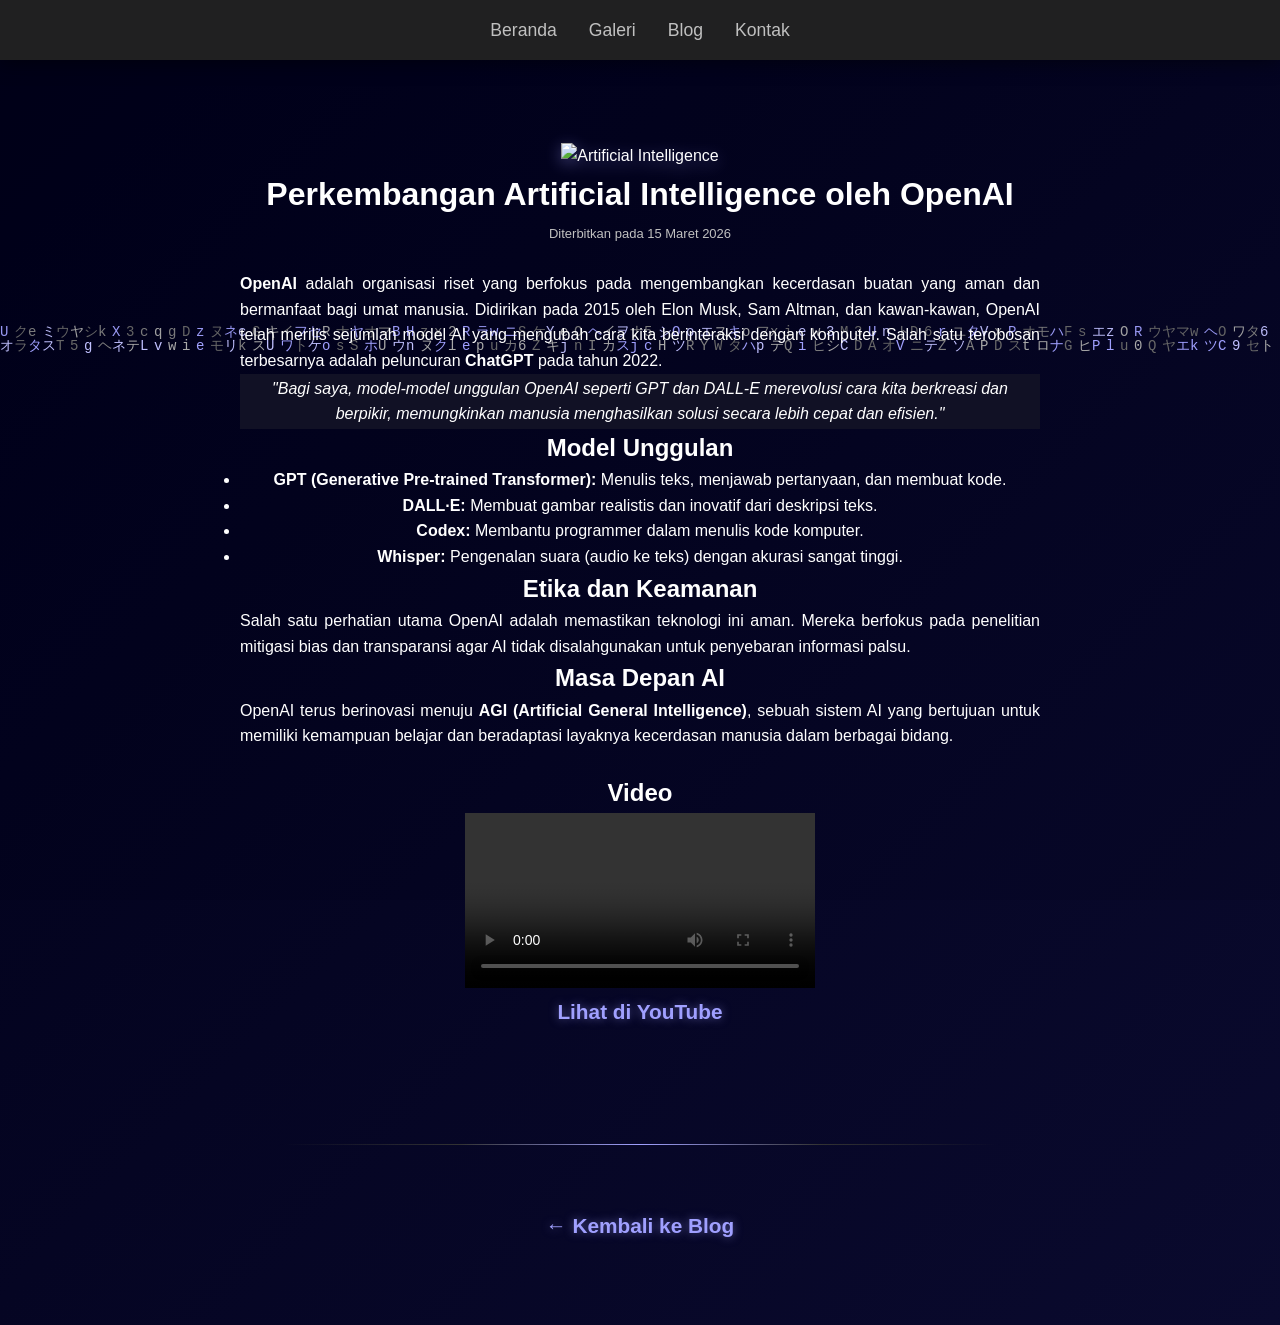
==== artikel-ai.html @ ad4c0a12 "first commit" ====
<!DOCTYPE html>
<html lang="id">
<head>
    <meta charset="UTF-8">
    <meta name="viewport" content="width=device-width, initial-scale=1.0">
    <title>Perkembangan Artificial Intelligence oleh OpenAI</title>
    <link rel="stylesheet" href="../styles.css">
</head>
<body bgcolor="#000018" text="white" link="silver" vlink="gray" alink="silver">
    <canvas id="matrix-canvas"></canvas>
    <nav>
        <div class="nav-container">
            <ul class="nav-links">
                <li><a href="../index.html">Beranda</a></li>
                <li><a href="../gallery.html">Galeri</a></li>
                <li><a href="../blog.html">Blog</a></li>
                <li><a href="../contact.html">Kontak</a></li>
            </ul>
            <div class="hamburger">
                <span></span>
                <span></span>
                <span></span>
            </div>
        </div>
    </nav>

    <br><br>

    <main>
        <table border="0" width="800" align="center" cellpadding="0" cellspacing="0">
            <tr>
                <td>
                    <center>
                        <img src="./Photo&vid/OIP.jpg" width="100%" alt="Artificial Intelligence">
                        <h1><font face="Arial">Perkembangan Artificial Intelligence oleh OpenAI</font></h1>
                        <font face="Arial" size="2" color="silver">Diterbitkan pada 15 Maret 2026</font>
                    </center>

                    <br>

                    <p align="justify">
                        <font face="Arial">
                            <b>OpenAI</b> adalah organisasi riset yang berfokus pada mengembangkan kecerdasan buatan yang aman dan bermanfaat bagi umat manusia. 
                            Didirikan pada 2015 oleh Elon Musk, Sam Altman, dan kawan-kawan, OpenAI telah merilis sejumlah model AI yang mengubah cara kita berinteraksi dengan komputer. 
                            Salah satu terobosan terbesarnya adalah peluncuran <b>ChatGPT</b> pada tahun 2022.
                        </font>
                    </p>

                    <table border="0" width="100%" bgcolor="#111125" cellpadding="15">
                        <tr>
                            <td>
                                <font face="Arial" size="3">
                                    <i>"Bagi saya, model-model unggulan OpenAI seperti GPT dan DALL-E merevolusi cara kita berkreasi dan berpikir, memungkinkan manusia menghasilkan solusi secara lebih cepat dan efisien."</i>
                                </font>
                            </td>
                        </tr>
                    </table>

                    <h2><font face="Arial">Model Unggulan</font></h2>
                    <font face="Arial">
                        <ul>
                            <li><b>GPT (Generative Pre-trained Transformer):</b> Menulis teks, menjawab pertanyaan, dan membuat kode.</li>
                            <li><b>DALL·E:</b> Membuat gambar realistis dan inovatif dari deskripsi teks.</li>
                            <li><b>Codex:</b> Membantu programmer dalam menulis kode komputer.</li>
                            <li><b>Whisper:</b> Pengenalan suara (audio ke teks) dengan akurasi sangat tinggi.</li>
                        </ul>
                    </font>

                    <h2><font face="Arial">Etika dan Keamanan</font></h2>
                    <p align="justify">
                        <font face="Arial">
                            Salah satu perhatian utama OpenAI adalah memastikan teknologi ini aman. Mereka berfokus pada penelitian mitigasi bias dan transparansi agar AI tidak disalahgunakan untuk penyebaran informasi palsu.
                        </font>
                    </p>

                    <h2><font face="Arial">Masa Depan AI</font></h2>
                    <p align="justify">
                        <font face="Arial">
                            OpenAI terus berinovasi menuju <b>AGI (Artificial General Intelligence)</b>, sebuah sistem AI yang bertujuan untuk memiliki kemampuan belajar dan beradaptasi layaknya kecerdasan manusia dalam berbagai bidang.
                        </font>
                    </p>

                    <br>
                    <center>
                        <h2><font face="Arial">Video </font></h2>
                        <video controls width="350">
                            <source src="./Photo&vid/AiCeo.mp4" type="video/mp4">
                            Browser Anda tidak mendukung elemen video.
                        </video>
                        <p><font face="Arial" size="2"><a href="https://youtube.com/shorts/_XzKojisn34">Lihat di YouTube</a></font></p>
                    </center>

                    <br><br>
                    <hr color="#333">
                    <center>
                <font face="Arial"><strong><a href="../blog.html">← Kembali ke Blog</a></strong></font>
                    </center>
                </td>
            </tr>
        </table>
    </main>

    <br><br>
    
    <script defer src="../script.js"></script>
</body>
</html>
---- styles.css ----
/* Modern CSS Reset & Styles for Portfolio - Vanilla JS Enhanced */

* {
  margin: 0;
  padding: 0;
  box-sizing: border-box;
}

body {
  font-family: 'Arial', sans-serif;
  background: linear-gradient(135deg, #000018 0%, #0a0a2e 100%);
  color: white;
  line-height: 1.6;
  overflow-x: hidden;
  position: relative;
}

/* Matrix Canvas Background */
#matrix-canvas {
  position: fixed;
  top: 0;
  left: 0;
  width: 100%;
  height: 100%;
  z-index: -1;
  pointer-events: none;
}

nav {
  background: rgba(34, 34, 34, 0.95);
  backdrop-filter: blur(10px);
  position: sticky;
  top: 0;
  z-index: 1000;
  padding: 1rem 0;
  box-shadow: 0 2px 20px rgba(0,0,0,0.5);
}

.nav-container {
  max-width: 1200px;
  margin: 0 auto;
  display: flex;
  justify-content: center;
  align-items: center;
  padding: 0 2rem;
  position: relative;
}

.nav-links {
  display: flex;
  list-style: none;
  gap: 2rem;
}

.hamburger {
  display: none;
  flex-direction: column;
  cursor: pointer;
  gap: 4px;
  position: absolute;
  right: 2rem;
  top: 50%;
  transform: translateY(-50%);
}

.nav-links {
  display: flex;
  list-style: none;
  gap: 2rem;
}

.nav-links a {
  color: silver;
  text-decoration: none;
  font-size: 1.1rem;
  transition: all 0.3s ease;
  position: relative;
}

.nav-links a:hover {
  color: #a0a0ff;
  transform: translateY(-2px);
}

.nav-links a::after {
  content: '';
  position: absolute;
  bottom: -5px;
  left: 0;
  width: 0;
  height: 2px;
  background: #a0a0ff;
  transition: width 0.3s ease;
}

.nav-links a:hover::after {
  width: 100%;
}

.hamburger {
  display: none;
  flex-direction: column;
  cursor: pointer;
  gap: 4px;
}

.hamburger span {
  width: 25px;
  height: 3px;
  background: silver;
  transition: 0.3s;
}

main {
  max-width: 1200px;
  margin: 2rem auto;
  padding: 0 2rem;
  text-align: center;
}

main table {
  margin: 0 auto;
}

main p, main h1, main h2, main ul {
  max-width: 800px;
  margin-left: auto;
  margin-right: auto;
}

.hero-section {
  display: flex;
  gap: 4rem;
  align-items: center;
  min-height: 70vh;
  animation: fadeInUp 1s ease;
}

.profile-img {
  flex: 1;
  max-width: 350px;
  border-radius: 20px;
  box-shadow: 0 20px 40px rgba(0,0,0,0.5);
  transition: transform 0.5s ease;
}

.profile-img:hover {
  transform: scale(1.05) rotate(2deg);
}

.profile-text h1 {
  font-size: clamp(2.5rem, 5vw, 4rem);
  margin-bottom: 0.5rem;
  background: linear-gradient(45deg, #a0a0ff, silver);
  -webkit-background-clip: text;
  -webkit-text-fill-color: transparent;
  animation: glow 2s ease-in-out infinite alternate;
}

.profile-text .subtitle {
  color: silver;
  font-size: 1.3rem;
  margin-bottom: 2rem;
}

.info-grid {
  display: grid;
  grid-template-columns: repeat(auto-fit, minmax(250px, 1fr));
  gap: 1.5rem;
  background: rgba(42, 42, 58, 0.8);
  padding: 2rem;
  border-radius: 15px;
  backdrop-filter: blur(10px);
  box-shadow: 0 10px 30px rgba(0,0,0,0.3);
}

.info-item {
  display: flex;
  gap: 1rem;
  opacity: 0;
  transform: translateY(20px);
  animation: fadeInUp 0.8s ease forwards;
}

.info-item:nth-child(1) { animation-delay: 0.1s; }
.info-item:nth-child(2) { animation-delay: 0.2s; }
.info-item:nth-child(3) { animation-delay: 0.3s; }
.info-item:nth-child(4) { animation-delay: 0.4s; }

.info-label {
  color: #a0a0ff;
  font-weight: bold;
  min-width: 100px;
}

.blog-grid, .gallery-grid {
  display: grid;
  grid-template-columns: repeat(auto-fit, minmax(350px, 1fr));
  gap: 2rem;
  margin-top: 2rem;
}

.blog-card {
  background: rgba(42, 42, 58, 0.8);
  border-radius: 15px;
  overflow: hidden;
  transition: all 0.4s ease;
  cursor: pointer;
  opacity: 0;
  transform: translateY(30px);
}

.blog-card:hover {
  transform: translateY(-10px);
  box-shadow: 0 20px 40px rgba(160, 160, 255, 0.2);
}

.blog-card img {
  width: 100%;
  height: 200px;
  object-fit: cover;
}

.blog-card-content {
  padding: 1.5rem;
}

.blog-card h3 a {
  color: white;
  text-decoration: none;
}

.blog-card h3 a:hover {
  color: #a0a0ff;
}

.blog-meta {
  color: silver;
  font-size: 0.9rem;
  margin-bottom: 0.5rem;
}

.gallery-grid {
  grid-template-columns: repeat(auto-fit, minmax(300px, 1fr));
}

.gallery-item {
  position: relative;
  overflow: hidden;
  border-radius: 15px;
  cursor: pointer;
  transition: transform 0.3s ease;
}

.gallery-item:hover {
  transform: scale(1.02);
}

.gallery-item img, .gallery-item video {
  width: 100%;
  height: 250px;
  object-fit: cover;
  display: block;
}

.gallery-overlay {
  position: absolute;
  top: 0;
  left: 0;
  right: 0;
  bottom: 0;
  background: rgba(0,0,0,0.7);
  opacity: 0;
  display: flex;
  align-items: center;
  justify-content: center;
  transition: opacity 0.3s ease;
}

.gallery-item:hover .gallery-overlay {
  opacity: 1;
}

.gallery-overlay::after {
  content: 'Click to enlarge';
  color: white;
  font-size: 1.2rem;
}

/* Contact styling for table fallback */
main table[cellpadding="20"] {
  background: linear-gradient(135deg, rgba(42,42,58,0.8), rgba(10,10,46,0.8));
  border-radius: 20px;
  box-shadow: 0 20px 50px rgba(0,0,0,0.5);
  backdrop-filter: blur(15px);
  border: 1px solid rgba(160,160,255,0.2);
}

main table[cellpadding="10"] tr td {
  transition: all 0.4s ease;
  padding: 1.5rem !important;
}

main table[cellpadding="10"] tr:hover td {
  transform: scale(1.02);
  background: rgba(160,160,255,0.1);
  border-radius: 15px;
}

main table a {
  color: #a0a0ff;
  text-decoration: none;
  font-weight: bold;
  font-size: 1.3rem;
  transition: all 0.3s ease;
  text-shadow: 0 0 10px rgba(160,160,255,0.5);
}

main table a:hover {
  color: silver;
  text-shadow: 0 0 20px silver;
  transform: scale(1.1);
}

main table img {
  filter: drop-shadow(0 4px 8px rgba(160,160,255,0.4));
  transition: filter 0.3s ease;
}

main table img:hover {
  filter: drop-shadow(0 0 20px #a0a0ff) drop-shadow(0 4px 12px rgba(0,0,0,0.5));
}

/* Modal for Gallery */
.modal {
  display: none;
  position: fixed;
  z-index: 2000;
  left: 0;
  top: 0;
  width: 100%;
  height: 100%;
  background: rgba(0,0,0,0.95);
  animation: fadeIn 0.3s ease;
}

.modal-content {
  position: relative;
  max-width: 95vw;
  max-height: 95vh;
  margin: auto;
  top: 50%;
  left: 50%;
  transform: translate(-50%, -50%);
  border-radius: 10px;
  display: flex;
  align-items: center;
  justify-content: center;
  padding: 20px;
}

.modal video, .modal img {
  width: 100%;
  height: auto;
  max-height: 80vh;
}

.close {
  position: absolute;
  top: 20px;
  right: 30px;
  color: white;
  font-size: 40px;
  font-weight: bold;
  cursor: pointer;
}

/* Animations */
@keyframes fadeInUp {
  to {
    opacity: 1;
    transform: translateY(0);
  }
}

@keyframes glow {
  from { text-shadow: 0 0 10px #a0a0ff; }
  to { text-shadow: 0 0 20px #a0a0ff, 0 0 30px #a0a0ff; }
}

@keyframes spin {
  from { transform: rotate(0deg); }
  to { transform: rotate(360deg); }
}

@keyframes fadeIn {
  from { opacity: 0; }
  to { opacity: 1; }
}

@keyframes blink {
  0%, 50% { border-right-color: #a0a0ff; }
  51%, 100% { border-right-color: transparent; }
}

/* Typewriter cursor effect */
.profile-text h1.typing {
  border-right: 2px solid #a0a0ff;
  animation: blink 0.7s infinite;
  padding-right: 5px;
}

.fade-in {
  opacity: 0;
  transform: translateY(30px);
  transition: all 0.8s ease;
}

.fade-in.visible {
  opacity: 1;
  transform: translateY(0);
}

hr {
  border: none;
  height: 1px;
  background: linear-gradient(90deg, transparent, #333, #a0a0ff, #333, transparent);
  margin: 4rem auto;
  width: 800px;
  max-width: 90%;
}

/* Responsive */
@media (max-width: 768px) {
  .hamburger {
    display: flex;
  }

  .nav-links {
    position: fixed;
    top: 70px;
    left: -100%;
    width: 100%;
    height: calc(100vh - 70px);
    background: rgba(0,0,24,0.98);
    flex-direction: column;
    justify-content: flex-start;
    align-items: center;
    padding-top: 2rem;
    transition: left 0.3s ease;
  }

  .nav-links.active {
    left: 0;
  }

  .hero-section {
    flex-direction: column;
    text-align: center;
    gap: 2rem;
  }

  .blog-grid, .gallery-grid {
    grid-template-columns: 1fr;
  }

  main {
    padding: 0 1rem;
  }
}

/* Theme toggle styles removed */
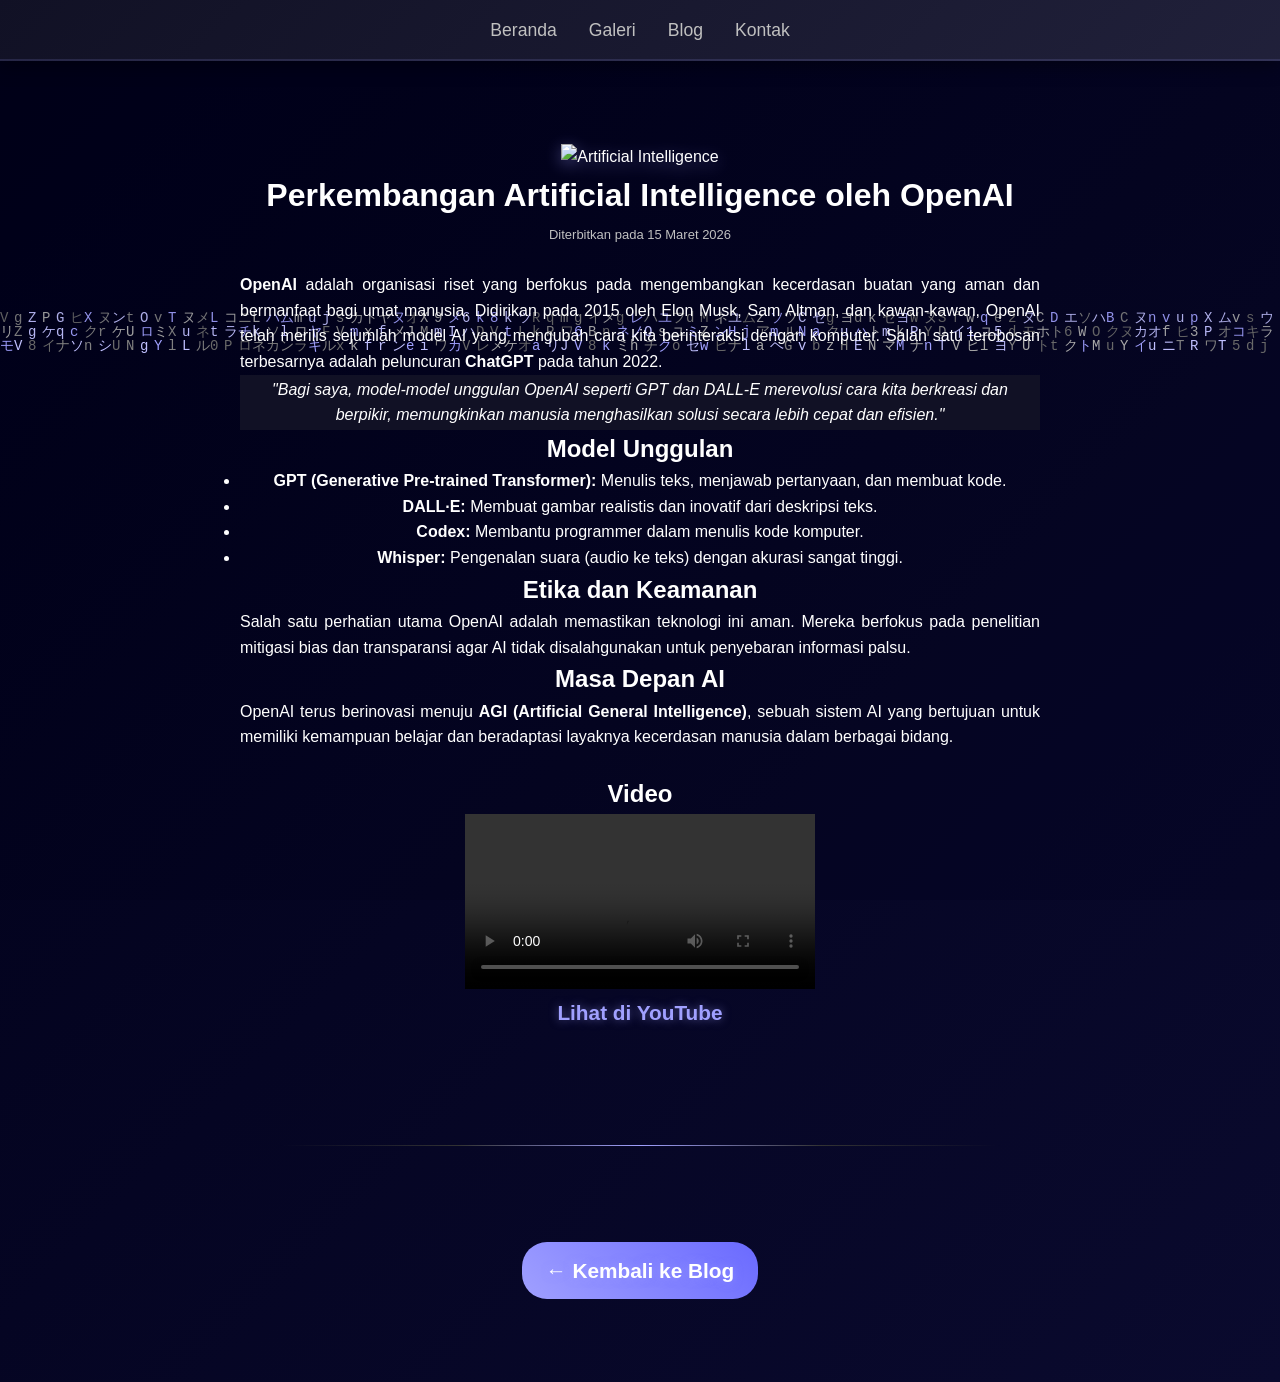
==== commit cc6e7629: "update Besar Besaran" ====
--- a/artikel-ai.html
+++ b/artikel-ai.html
@@ -93,7 +93,7 @@
                     <br><br>
                     <hr color="#333">
                     <center>
-                <font face="Arial"><strong><a href="../blog.html">← Kembali ke Blog</a></strong></font>
+                <a href="../blog.html" class="back-btn">← Kembali ke Blog</a>
                     </center>
                 </td>
             </tr>
--- a/styles.css
+++ b/styles.css
@@ -27,13 +27,14 @@
 }
 
 nav {
-  background: rgba(34, 34, 34, 0.95);
-  backdrop-filter: blur(10px);
+  background: linear-gradient(135deg, rgba(18, 18, 38, 0.95), rgba(34, 34, 60, 0.95));
+  box-shadow: inset 0 -1px 0 rgba(160, 160, 255, 0.15), 0 2px 20px rgba(0,0,0,0.5);
+  backdrop-filter: blur(12px);
+  border-bottom: 1px solid rgba(160, 160, 255, 0.15);
   position: sticky;
   top: 0;
   z-index: 1000;
   padding: 1rem 0;
-  box-shadow: 0 2px 20px rgba(0,0,0,0.5);
 }
 
 .nav-container {
@@ -145,7 +146,7 @@
 }
 
 .profile-img:hover {
-  transform: scale(1.05) rotate(2deg);
+  transform: translateY(-10px) scale(1.02);
 }
 
 .profile-text h1 {
@@ -153,6 +154,7 @@
   margin-bottom: 0.5rem;
   background: linear-gradient(45deg, #a0a0ff, silver);
   -webkit-background-clip: text;
+  background-clip: text;
   -webkit-text-fill-color: transparent;
   animation: glow 2s ease-in-out infinite alternate;
 }
@@ -161,6 +163,14 @@
   color: silver;
   font-size: 1.3rem;
   margin-bottom: 2rem;
+}
+
+.profile-text p {
+  margin-bottom: 2rem;
+  background: rgba(42, 42, 58, 0.8);
+  padding: 1rem;
+  border-radius: 10px;
+  backdrop-filter: blur(10px);
 }
 
 .info-grid {
@@ -193,6 +203,112 @@
   min-width: 100px;
 }
 
+.cta-section {
+  text-align: center;
+  padding: 3rem 2rem;
+  background: rgba(42, 42, 58, 0.5);
+  margin: 2rem auto;
+  max-width: 800px;
+  border-radius: 15px;
+  backdrop-filter: blur(10px);
+}
+
+.cta-section h2 {
+  font-size: 2rem;
+  margin-bottom: 1rem;
+  color: #a0a0ff;
+}
+
+.cta-section p {
+  margin-bottom: 2rem;
+  color: silver;
+}
+
+.cta-buttons {
+  display: flex;
+  gap: 1rem;
+  justify-content: center;
+  flex-wrap: wrap;
+}
+
+.cta-btn {
+  background: linear-gradient(45deg, #a0a0ff, #6a6aff);
+  color: white;
+  padding: 0.75rem 1.5rem;
+  text-decoration: none;
+  border-radius: 25px;
+  transition: all 0.3s ease;
+  font-weight: bold;
+}
+
+.cta-btn:hover {
+  transform: translateY(-3px);
+  box-shadow: 0 10px 20px rgba(160, 160, 255, 0.3);
+}
+
+/* Skills Section */
+.skills-section {
+  text-align: center;
+  padding: 3rem 2rem;
+  background: rgba(42, 42, 58, 0.5);
+  margin: 2rem auto;
+  max-width: 1000px;
+  border-radius: 15px;
+  backdrop-filter: blur(10px);
+}
+
+.skills-section h2 {
+  font-size: 2rem;
+  margin-bottom: 2rem;
+  color: #a0a0ff;
+}
+
+.skills-grid {
+  display: grid;
+  grid-template-columns: repeat(auto-fit, minmax(250px, 1fr));
+  gap: 2rem;
+}
+
+.skill-item {
+  background: rgba(42, 42, 58, 0.8);
+  padding: 2rem;
+  border-radius: 15px;
+  backdrop-filter: blur(10px);
+  box-shadow: 0 10px 30px rgba(0,0,0,0.3);
+  transition: all 0.6s ease;
+  opacity: 0;
+  transform: translateY(20px);
+}
+
+.skill-item:hover {
+  transform: translateY(-5px);
+}
+
+.skill-item h3 {
+  color: #a0a0ff;
+  margin-bottom: 1rem;
+  font-size: 1.3rem;
+}
+
+.skill-item p {
+  color: silver;
+  line-height: 1.6;
+}
+
+.skill-item.visible {
+  opacity: 1;
+  transform: translateY(0);
+}
+
+footer {
+  text-align: center;
+  padding: 2rem;
+  color: silver;
+  font-size: 0.9rem;
+  background: rgba(34, 34, 34, 0.8);
+  margin-top: 2rem;
+}
+
 .blog-grid, .gallery-grid {
   display: grid;
   grid-template-columns: repeat(auto-fit, minmax(350px, 1fr));
@@ -241,7 +357,36 @@
 }
 
 .gallery-grid {
-  grid-template-columns: repeat(auto-fit, minmax(300px, 1fr));
+  grid-template-columns: repeat(auto-fit, minmax(350px, 1fr));
+}
+
+.gallery-grid.single-item {
+  grid-template-columns: 350px;
+  justify-content: center;
+}
+
+.gallery-section {
+  margin-bottom: 3rem;
+}
+
+.gallery-section h2 {
+  font-size: 2rem;
+  color: #a0a0ff;
+  margin-bottom: 1rem;
+  text-align: center;
+}
+
+/* Mobile adjustments for gallery */
+@media (max-width: 768px) {
+  .gallery-grid {
+    grid-template-columns: repeat(auto-fit, minmax(250px, 1fr));
+  }
+  .gallery-grid.single-item {
+    grid-template-columns: 250px;
+  }
+  .gallery-section h2 {
+    font-size: 1.5rem;
+  }
 }
 
 .gallery-item {
@@ -258,9 +403,10 @@
 
 .gallery-item img, .gallery-item video {
   width: 100%;
-  height: 250px;
+  height: 100%;
   object-fit: cover;
   display: block;
+  aspect-ratio: 1;
 }
 
 .gallery-overlay {
@@ -370,11 +516,59 @@
   top: 20px;
   right: 30px;
   color: white;
-  font-size: 40px;
+  font-size: 32px;
   font-weight: bold;
   cursor: pointer;
-}
-
+  background: rgba(0,0,0,0.65);
+  border-radius: 50%;
+  width: 54px;
+  height: 54px;
+  display: flex;
+  align-items: center;
+  justify-content: center;
+  border: none;
+  outline: none;
+  z-index: 10;
+  transition: background 0.3s ease, transform 0.2s ease;
+}
+
+.close:hover,
+.close:focus {
+  background: rgba(0,0,0,0.85);
+  transform: scale(1.05);
+}
+
+.close:focus-visible {
+  outline: 2px solid #a0a0ff;
+  outline-offset: 3px;
+}
+
+/* Mobile adjustments */
+@media (max-width: 768px) {
+  .close {
+    font-size: 30px;
+    width: 40px;
+    height: 40px;
+    top: 10px;
+    right: 15px;
+  }
+}
+.back-btn {
+  display: inline-block;
+  padding: 0.75rem 1.5rem;
+  background: linear-gradient(45deg, #a0a0ff, #6a6aff);
+  color: white;
+  text-decoration: none;
+  border-radius: 25px;
+  font-weight: bold;
+  transition: all 0.3s ease;
+  margin-top: 2rem;
+}
+
+.back-btn:hover {
+  transform: translateY(-3px);
+  box-shadow: 0 10px 20px rgba(160, 160, 255, 0.3);
+}
 /* Animations */
 @keyframes fadeInUp {
   to {
@@ -460,12 +654,46 @@
     gap: 2rem;
   }
 
-  .blog-grid, .gallery-grid {
+  .info-grid {
     grid-template-columns: 1fr;
   }
 
-  main {
-    padding: 0 1rem;
+  .skills-grid {
+    grid-template-columns: 1fr;
+  }
+
+  .cta-buttons {
+    flex-direction: column;
+    align-items: center;
+  }
+
+
+main table[cellpadding="10"] tr {
+    display: flex;
+    flex-direction: column;
+    align-items: center;
+  }
+
+  main table[cellpadding="10"] tr td {
+    padding: 0.8rem !important;
+    text-align: center !important;
+  }
+
+  main table[cellpadding="10"] tr td:first-child {
+    display: block;
+  }
+
+  main table img {
+    width: 35px !important;
+    height: auto;
+  }
+
+  main table a {
+    font-size: 1rem !important;
+  }
+
+  main hr {
+    width: 90% !important;
   }
 }
 
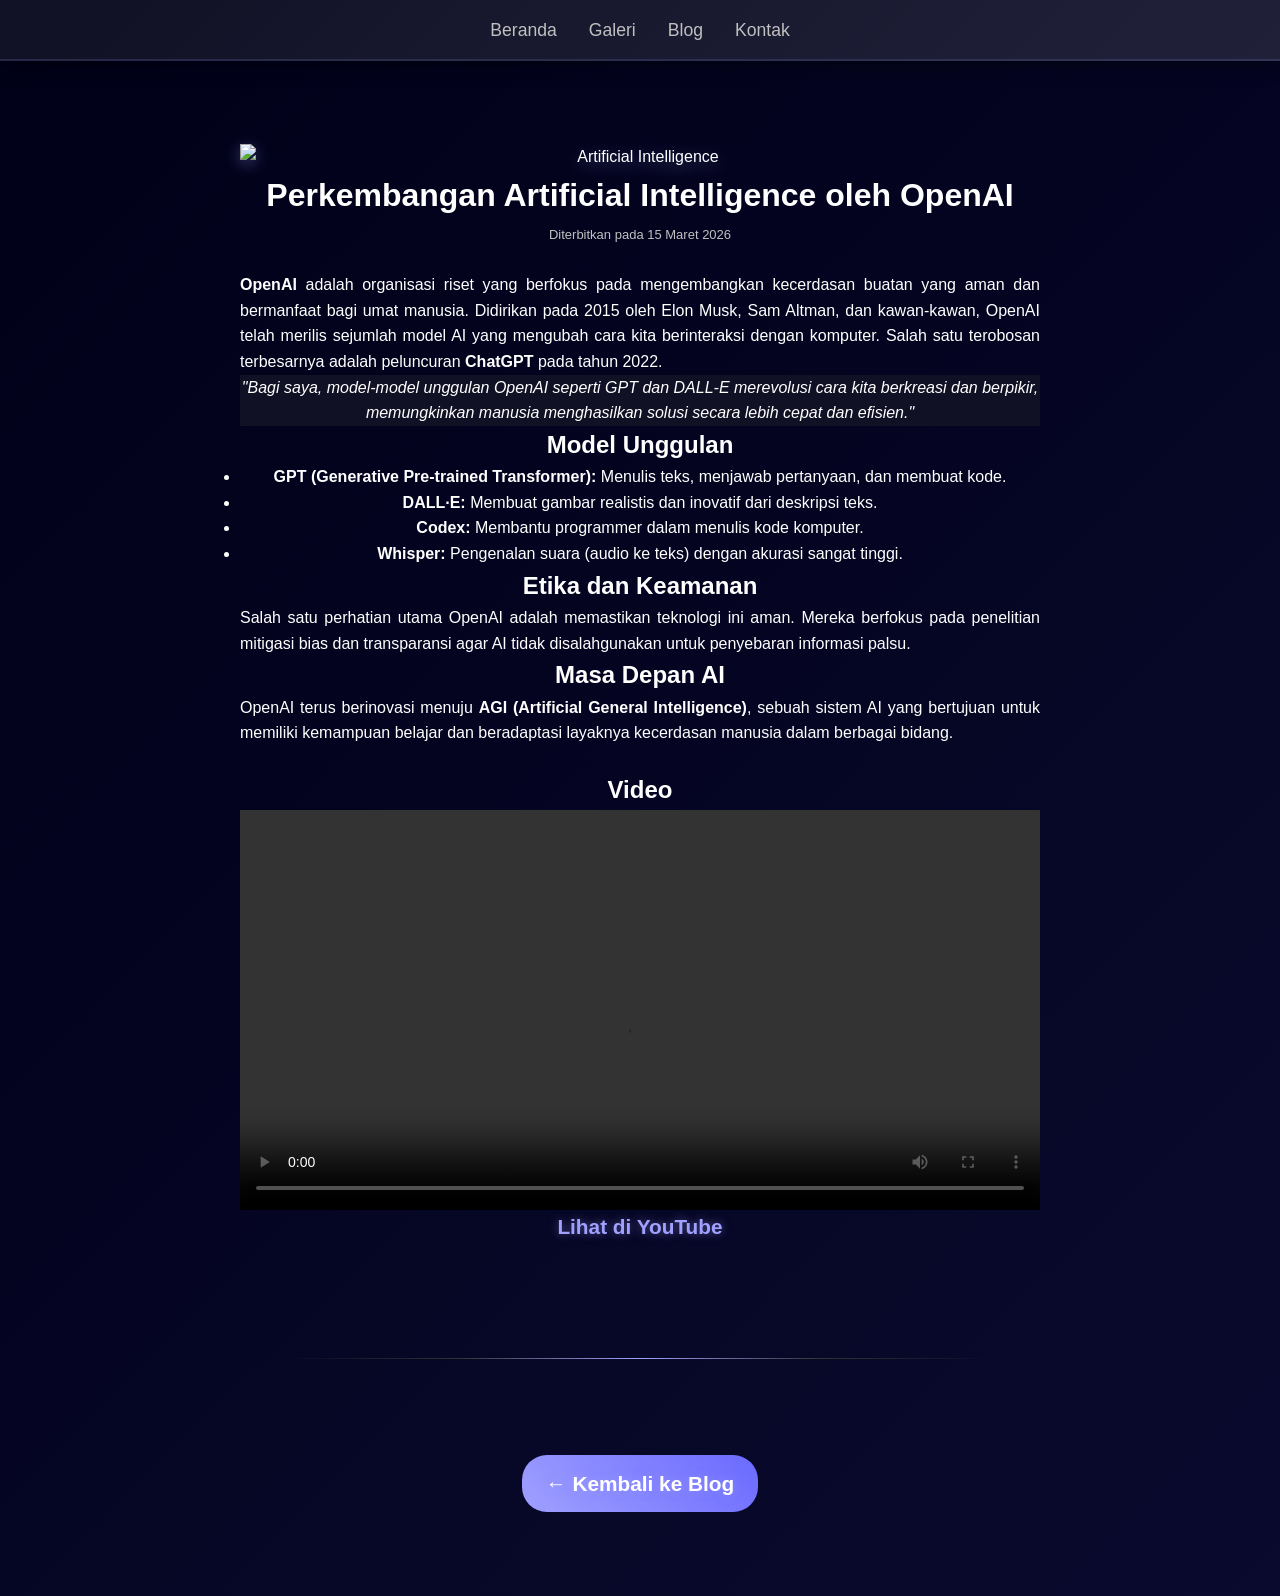
==== commit 8c25cd2f: "Perbaikan bug artikel" ====
--- a/artikel-ai.html
+++ b/artikel-ai.html
@@ -31,7 +31,7 @@
             <tr>
                 <td>
                     <center>
-                        <img src="./Photo&vid/OIP.jpg" width="100%" alt="Artificial Intelligence">
+                        <img src="./Photo&vid/OIP.jpg" class="article-cover" alt="Artificial Intelligence">
                         <h1><font face="Arial">Perkembangan Artificial Intelligence oleh OpenAI</font></h1>
                         <font face="Arial" size="2" color="silver">Diterbitkan pada 15 Maret 2026</font>
                     </center>
--- a/styles.css
+++ b/styles.css
@@ -4,6 +4,10 @@
   margin: 0;
   padding: 0;
   box-sizing: border-box;
+}
+
+html {
+  overflow-y: scroll; /* jaga lebar halaman tetap konsisten di semua halaman */
 }
 
 body {
@@ -120,7 +124,24 @@
 }
 
 main table {
+  width: 100%;
+  max-width: 800px;
   margin: 0 auto;
+  border-collapse: collapse;
+}
+
+main table img,
+main table video {
+  width: 100%;
+  height: auto;
+  display: block;
+}
+
+main .article-cover {
+  width: 100% !important;
+  max-width: 100% !important;
+  height: auto !important;
+  display: block;
 }
 
 main p, main h1, main h2, main ul {
@@ -311,7 +332,7 @@
 
 .blog-grid, .gallery-grid {
   display: grid;
-  grid-template-columns: repeat(auto-fit, minmax(350px, 1fr));
+  grid-template-columns: repeat(auto-fit, minmax(250px, 1fr));
   gap: 2rem;
   margin-top: 2rem;
 }
@@ -378,6 +399,27 @@
 
 /* Mobile adjustments for gallery */
 @media (max-width: 768px) {
+  main {
+    padding: 0 1rem;
+  }
+  main table {
+    width: 100%;
+    max-width: 100%;
+  }
+  main table td {
+    padding: 1rem !important;
+  }
+  main p, main h1, main h2, main ul {
+    padding: 0 0.5rem;
+  }
+  .nav-container {
+    padding: 0 1rem;
+  }
+  .nav-links {
+    gap: 1rem;
+    flex-wrap: wrap;
+    justify-content: center;
+  }
   .gallery-grid {
     grid-template-columns: repeat(auto-fit, minmax(250px, 1fr));
   }
@@ -475,6 +517,79 @@
 
 main table img:hover {
   filter: drop-shadow(0 0 20px #a0a0ff) drop-shadow(0 4px 12px rgba(0,0,0,0.5));
+}
+
+.contact-section {
+  max-width: 900px;
+  margin: 0 auto;
+  padding: 2rem 1.5rem;
+  background: rgba(42, 42, 58, 0.8);
+  border-radius: 20px;
+  box-shadow: 0 20px 50px rgba(0,0,0,0.4);
+  backdrop-filter: blur(15px);
+}
+
+.contact-header {
+  text-align: center;
+  margin-bottom: 2rem;
+}
+
+.contact-header h1 {
+  font-size: clamp(2rem, 4vw, 3rem);
+  margin-bottom: 0.75rem;
+  color: #a0a0ff;
+}
+
+.contact-header p {
+  color: silver;
+  max-width: 720px;
+  margin: 0 auto;
+  line-height: 1.75;
+}
+
+.contact-grid {
+  display: grid;
+  grid-template-columns: repeat(3, minmax(220px, 1fr));
+  gap: 1.5rem;
+}
+
+.contact-card {
+  display: flex;
+  align-items: center;
+  gap: 1rem;
+  background: rgba(0,0,18,0.65);
+  padding: 1.5rem;
+  border-radius: 18px;
+  border: 1px solid rgba(160,160,255,0.15);
+  transition: transform 0.3s ease, background 0.3s ease;
+}
+
+.contact-card:hover {
+  transform: translateY(-5px);
+  background: rgba(10,10,40,0.8);
+}
+
+.contact-card img {
+  width: 56px;
+  height: 56px;
+  object-fit: contain;
+}
+
+.contact-card h2 {
+  margin: 0 0 0.4rem;
+  font-size: 1.1rem;
+  color: #a0a0ff;
+}
+
+.contact-card a {
+  color: white;
+  text-decoration: none;
+  font-size: 1rem;
+  word-break: break-word;
+}
+
+.contact-card a:hover {
+  color: #c0c0ff;
 }
 
 /* Modal for Gallery */
@@ -528,8 +643,17 @@
   justify-content: center;
   border: none;
   outline: none;
-  z-index: 10;
+  z-index: 1010;
   transition: background 0.3s ease, transform 0.2s ease;
+}
+
+hr {
+  max-width: 100%;
+  margin: 2rem auto;
+  border: none;
+  height: 1px;
+  background: rgba(255,255,255,0.15);
+}
 }
 
 .close:hover,
@@ -667,6 +791,18 @@
     align-items: center;
   }
 
+  .contact-grid {
+    grid-template-columns: 1fr;
+  }
+
+  .contact-card {
+    flex-direction: column;
+    text-align: center;
+  }
+
+  .contact-card img {
+    margin-bottom: 0.75rem;
+  }
 
 main table[cellpadding="10"] tr {
     display: flex;
@@ -697,5 +833,64 @@
   }
 }
 
+/* Extra small mobile adjustments */
+@media (max-width: 480px) {
+  .nav-container {
+    padding: 0 1rem;
+  }
+
+  .nav-links a {
+    font-size: 1rem;
+  }
+
+  .hero-section {
+    padding: 1rem;
+    gap: 1.5rem;
+  }
+
+  .profile-img {
+    max-width: 250px;
+  }
+
+  .profile-text h1 {
+    font-size: clamp(1.8rem, 8vw, 3rem);
+  }
+
+  .profile-text .subtitle {
+    font-size: 1.1rem;
+  }
+
+  .info-grid, .skills-grid {
+    gap: 1rem;
+    padding: 1rem;
+  }
+
+  .info-item, .skill-item {
+    padding: 1rem;
+  }
+
+  .skills-section, .cta-section {
+    padding: 2rem 1rem;
+    margin: 1rem auto;
+  }
+
+  .skills-section h2, .cta-section h2 {
+    font-size: 1.5rem;
+  }
+
+  .cta-btn {
+    width: 100%;
+    max-width: 300px;
+  }
+
+  .close {
+    top: 10px;
+    right: 10px;
+    width: 35px;
+    height: 35px;
+    font-size: 24px;
+  }
+}
+
 /* Theme toggle styles removed */
 
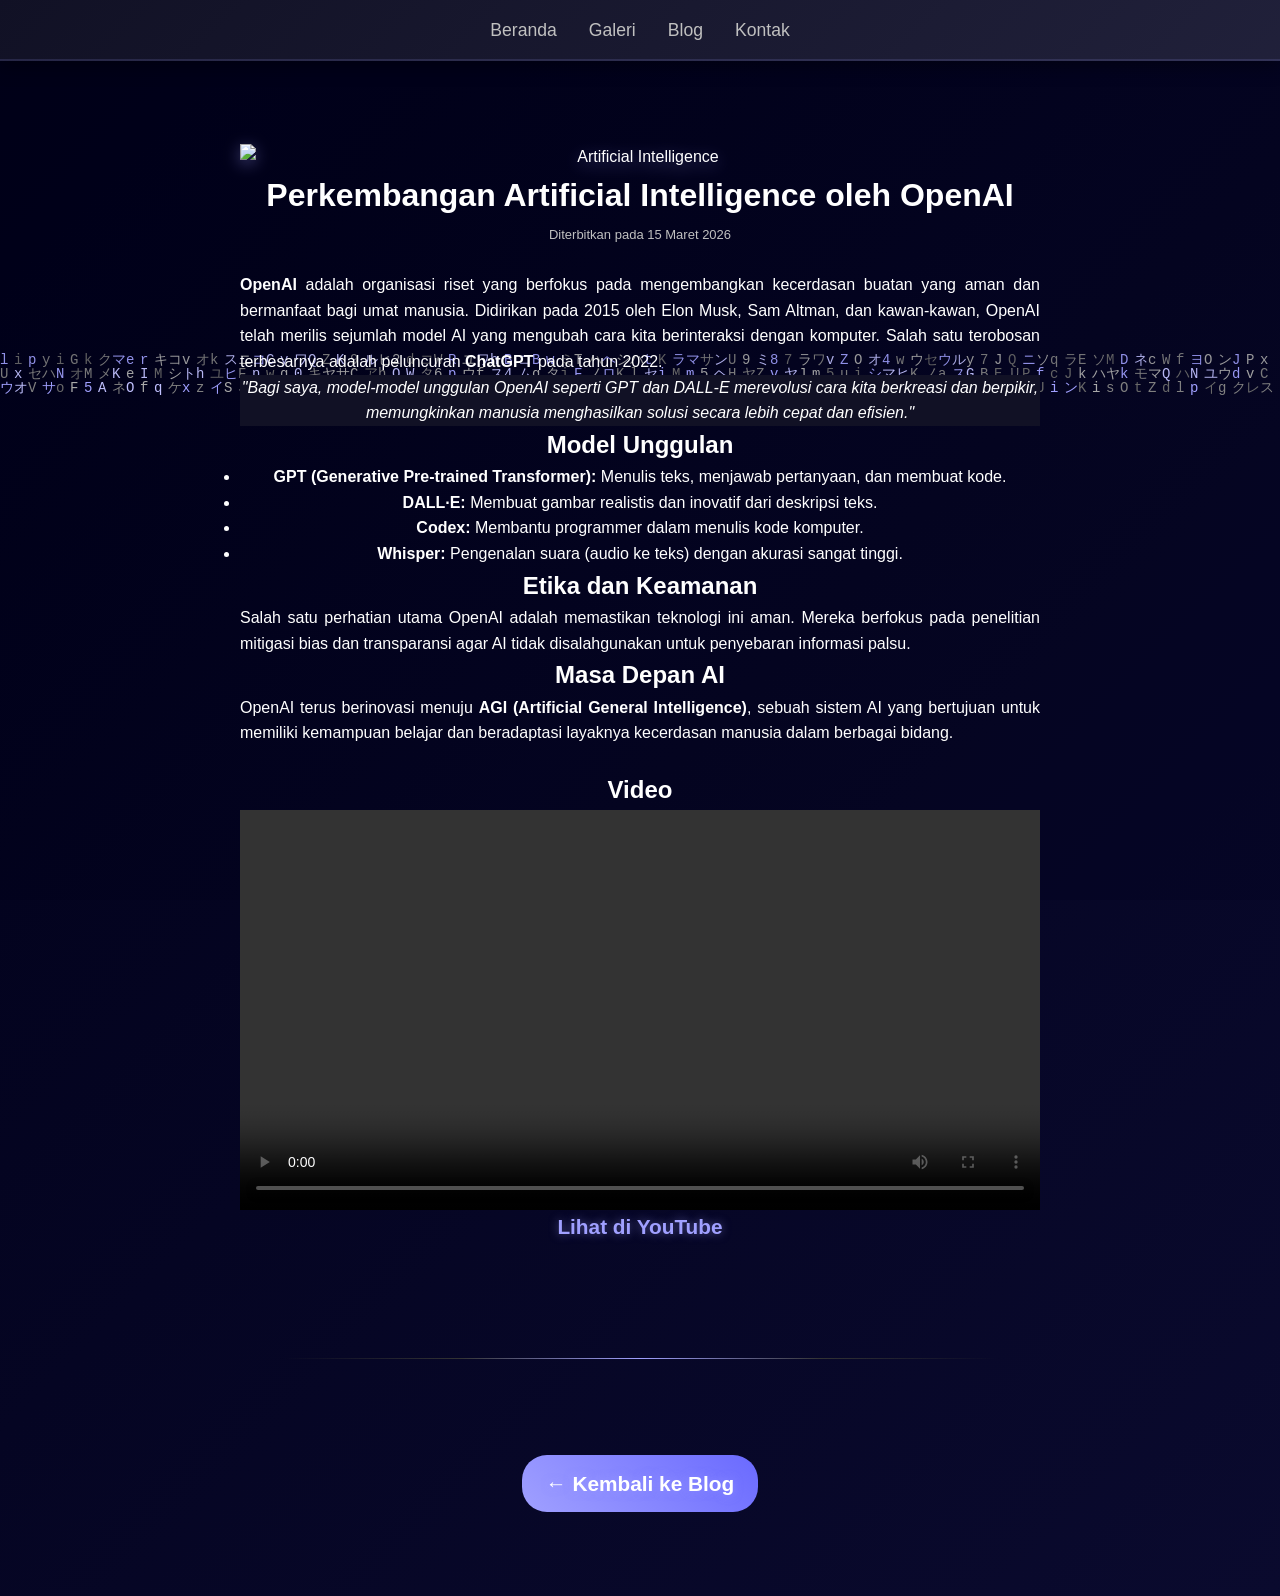
==== commit 34120cc9: "perbaikan bug" ====
--- a/artikel-ai.html
+++ b/artikel-ai.html
@@ -4,7 +4,7 @@
     <meta charset="UTF-8">
     <meta name="viewport" content="width=device-width, initial-scale=1.0">
     <title>Perkembangan Artificial Intelligence oleh OpenAI</title>
-    <link rel="stylesheet" href="../styles.css">
+    <link rel="stylesheet" href="styles.css">
 </head>
 <body bgcolor="#000018" text="white" link="silver" vlink="gray" alink="silver">
     <canvas id="matrix-canvas"></canvas>
@@ -102,6 +102,6 @@
 
     <br><br>
     
-    <script defer src="../script.js"></script>
+    <script defer src="script.js"></script>
 </body>
 </html>
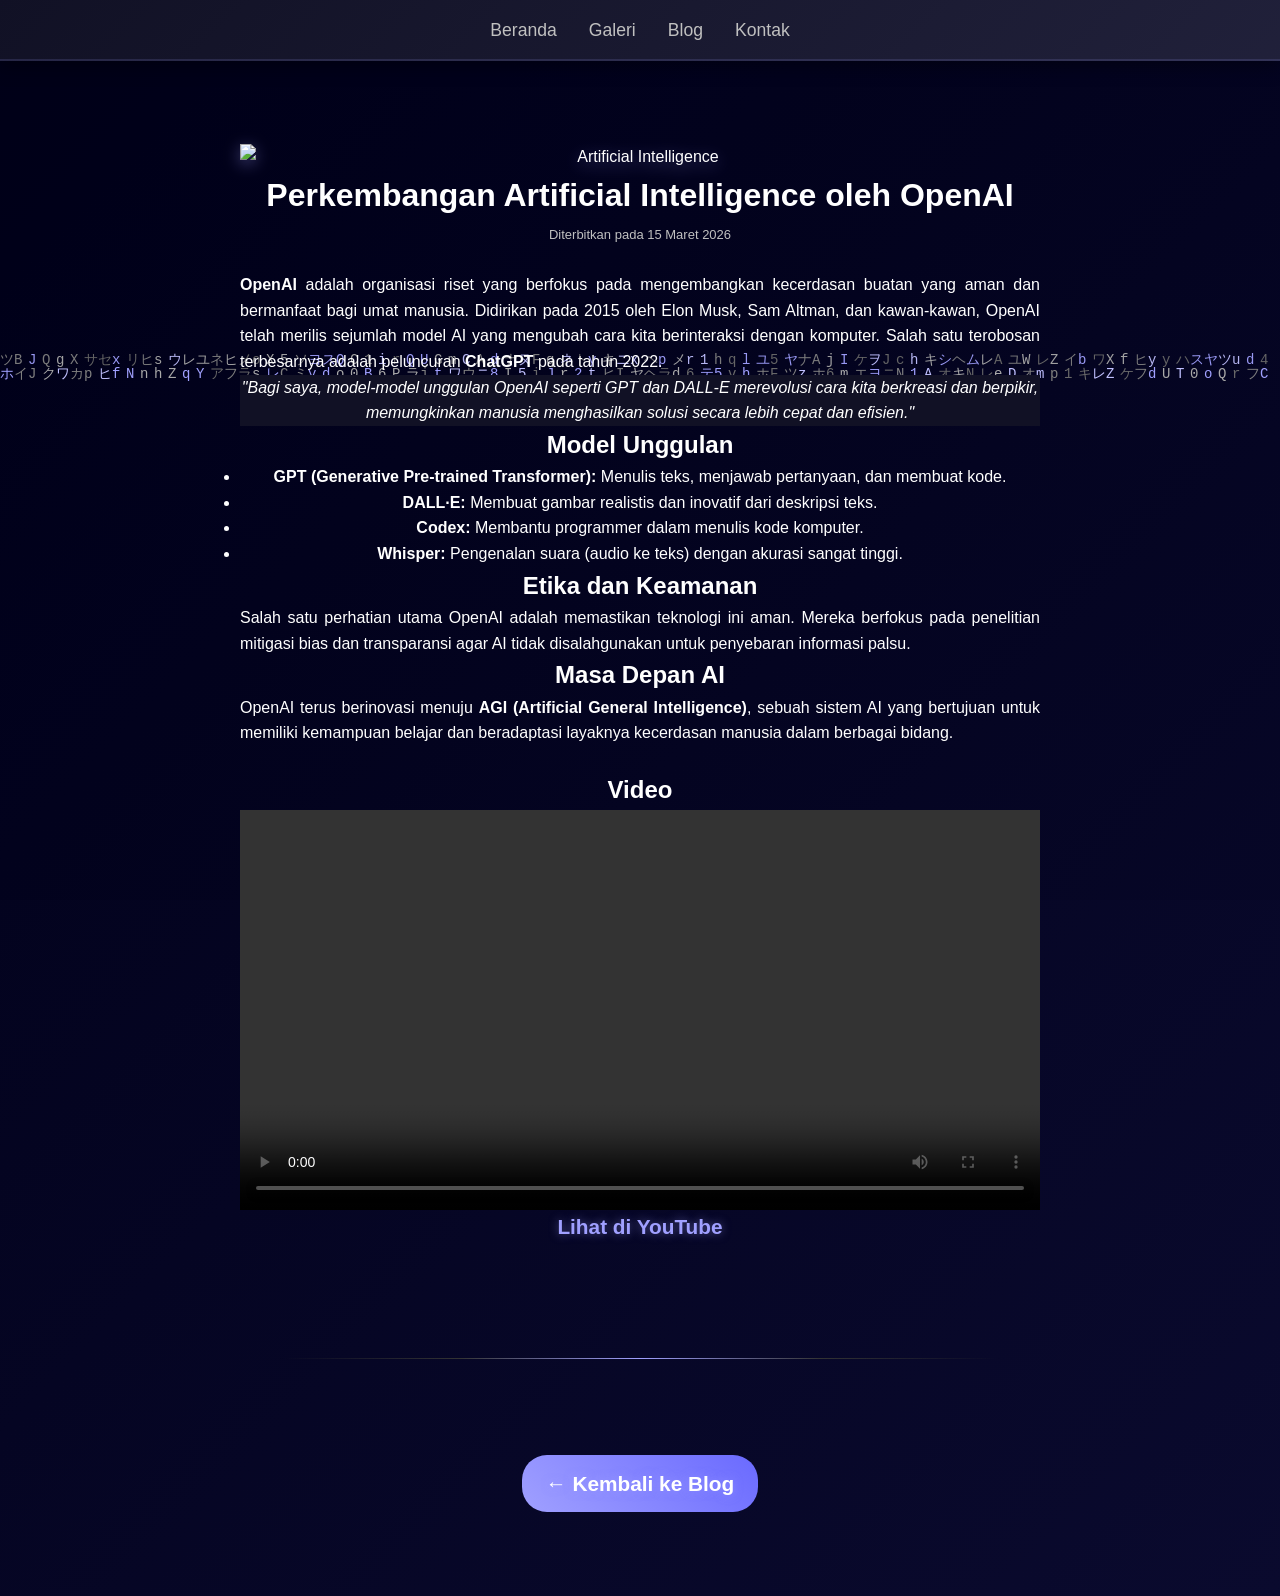
==== commit 10bc9da9: "update" ====
--- a/artikel-ai.html
+++ b/artikel-ai.html
@@ -11,10 +11,10 @@
     <nav>
         <div class="nav-container">
             <ul class="nav-links">
-                <li><a href="../index.html">Beranda</a></li>
-                <li><a href="../gallery.html">Galeri</a></li>
-                <li><a href="../blog.html">Blog</a></li>
-                <li><a href="../contact.html">Kontak</a></li>
+<li><a href="index.html">Beranda</a></li>
+<li><a href="gallery.html">Galeri</a></li>
+<li><a href="blog.html">Blog</a></li>
+<li><a href="contact.html">Kontak</a></li>
             </ul>
             <div class="hamburger">
                 <span></span>
@@ -93,7 +93,7 @@
                     <br><br>
                     <hr color="#333">
                     <center>
-                <a href="../blog.html" class="back-btn">← Kembali ke Blog</a>
+<a href="blog.html" class="back-btn">← Kembali ke Blog</a>
                     </center>
                 </td>
             </tr>
